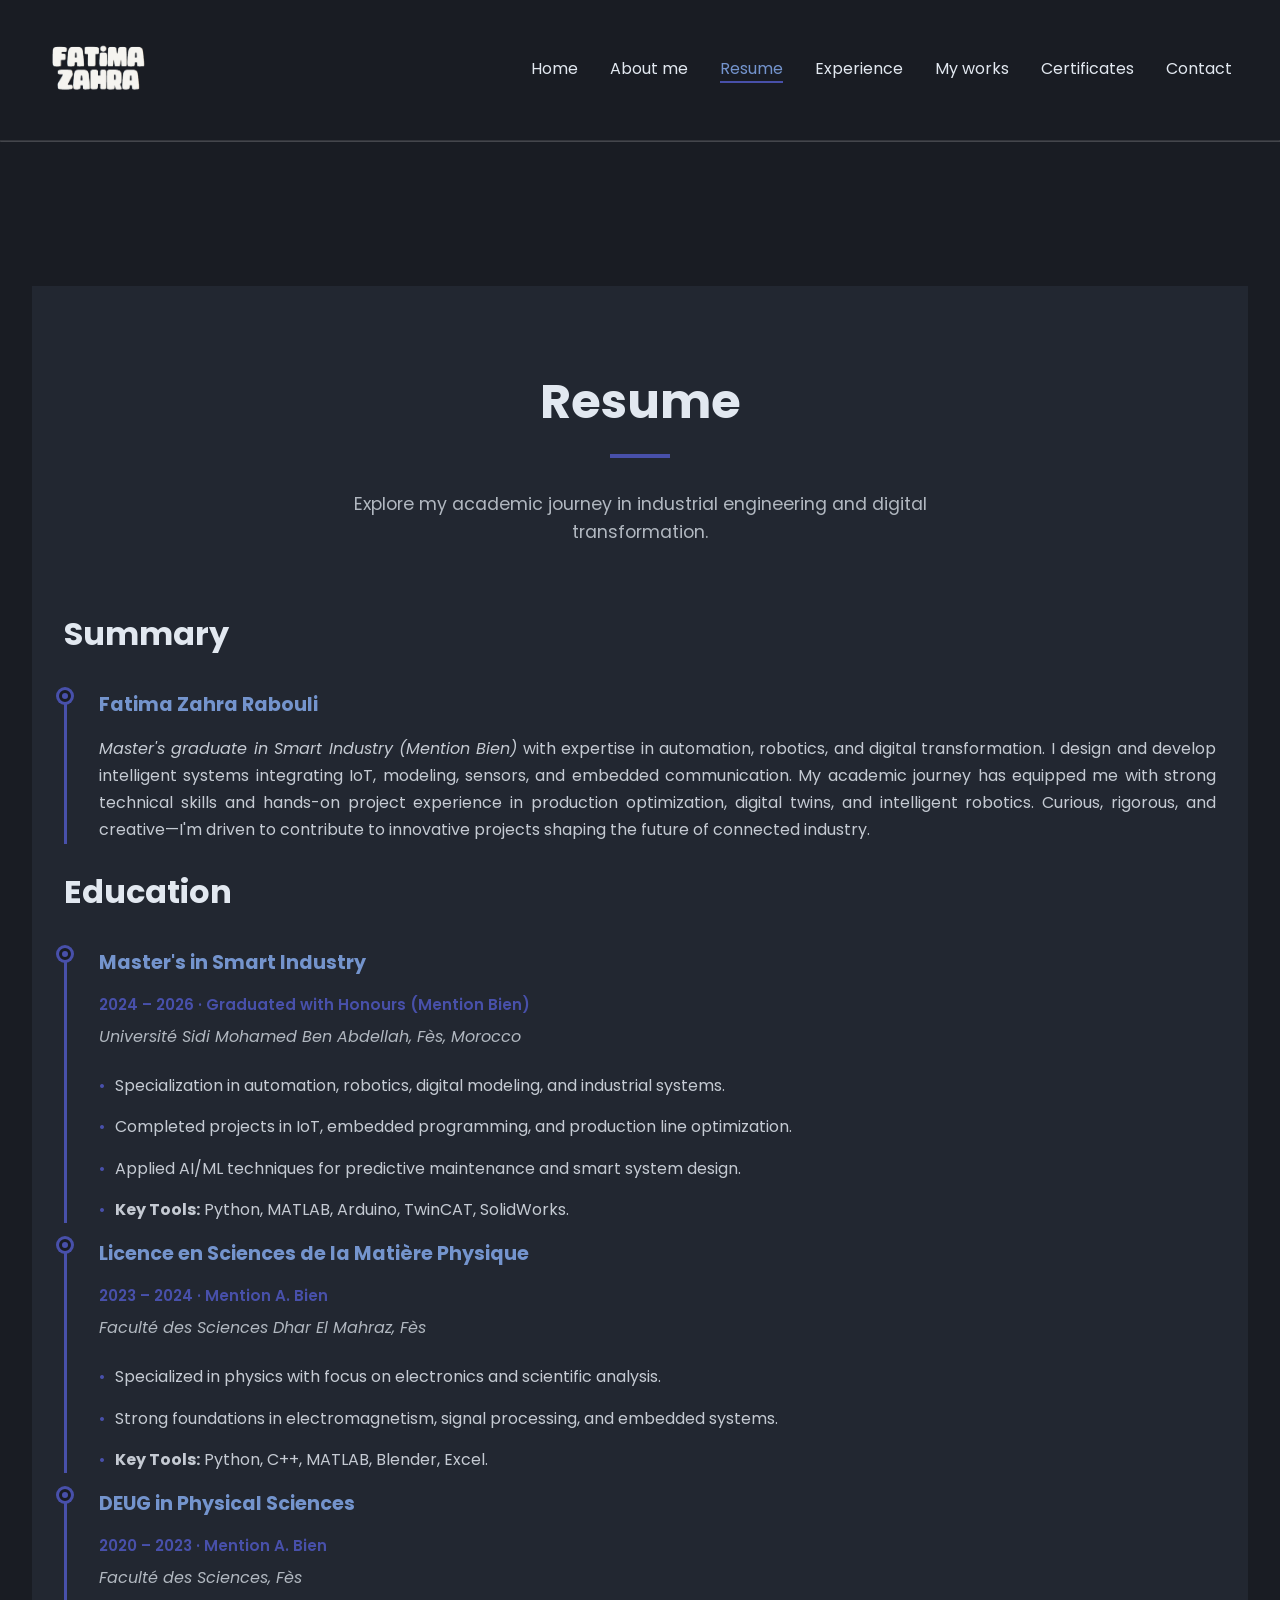
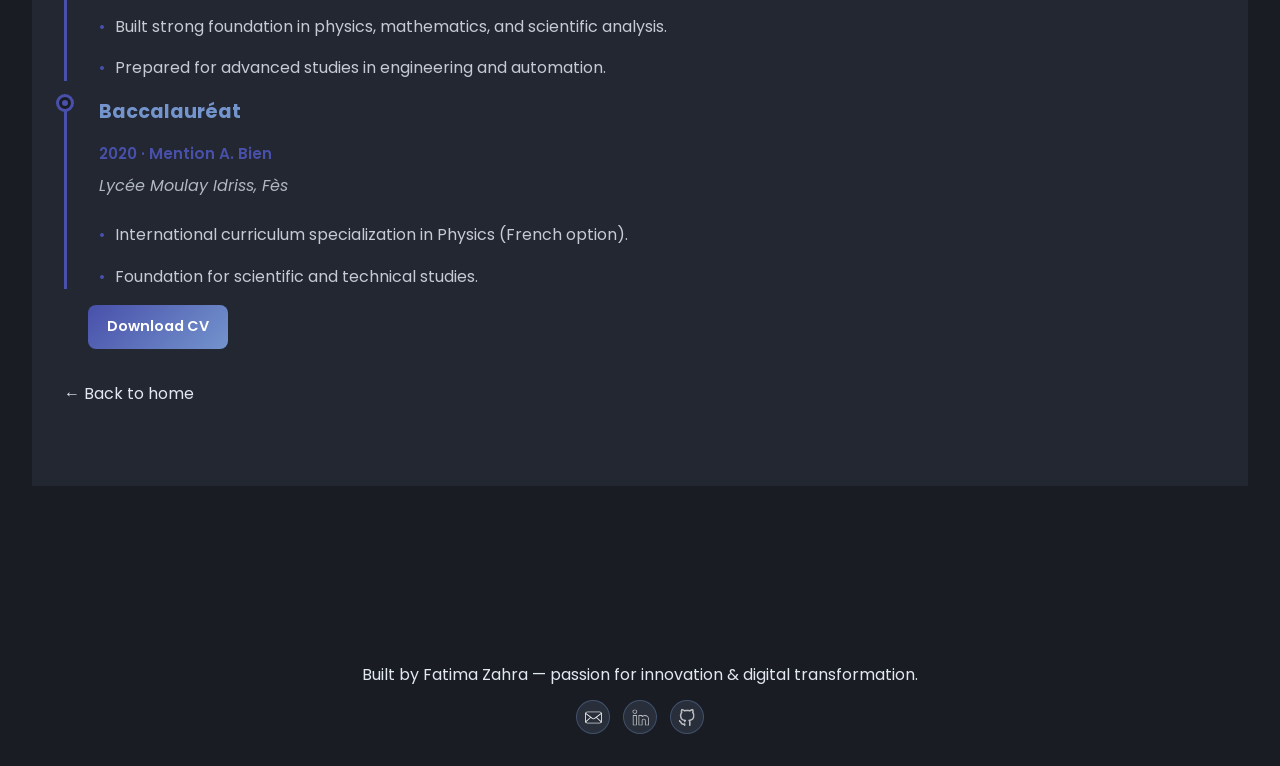
==== resume.html @ e909f7c2 "Ajout de nouvelles pages et images au portfolio" ====
<!DOCTYPE html>
<html lang="en"><head><meta charset="UTF-8"><meta name="viewport" content="width=device-width, initial-scale=1.0"><link rel="stylesheet" href="styles.css"><title>Resume | Fatima Zahra Rabouli</title></head>
<body><header><a href="index.html"><img src="assets/imgs/logo.png" alt="Fatimazahra logo" class="logo"></a><nav class="navigation"><ul><li><a href="index.html">Home</a></li><li><a href="about.html">About me</a></li><li><a href="resume.html" aria-current="page">Resume</a></li><li><a href="experience.html">Experience</a></li><li><a href="works.html">My works</a></li><li><a href="certificates.html">Certificates</a></li><li><a href="contact.html">Contact</a></li></ul></nav></header><hr>
<main class="page-main"><section class="resumeSection"><div class="resumeContainer"><div class="resumeHeader"><h1 class="resumeTitle">Resume</h1><div class="resumeLine"></div><p class="resumeDescription">Explore my academic journey in industrial engineering and digital transformation.</p></div><div class="summarySection"><h2 class="sectionTitle">Summary</h2><div class="summaryCard"><div class="timelineIcon"></div><div class="summaryContent"><h3 class="summaryName">Fatima Zahra Rabouli</h3><p class="summaryText"><em>Master's graduate in Smart Industry (Mention Bien)</em> with expertise in automation, robotics, and digital transformation. I design and develop intelligent systems integrating IoT, modeling, sensors, and embedded communication. My academic journey has equipped me with strong technical skills and hands-on project experience in production optimization, digital twins, and intelligent robotics. Curious, rigorous, and creative—I'm driven to contribute to innovative projects shaping the future of connected industry.</p></div></div></div><div class="educationSection"><h2 class="sectionTitle">Education</h2><div class="educationCard"><div class="timelineIcon"></div><div class="educationContent"><h3 class="educationTitle">Master's in Smart Industry</h3><div class="educationDate">2024 – 2026 · Graduated with Honours (Mention Bien)</div><div class="educationSchool">Université Sidi Mohamed Ben Abdellah, Fès, Morocco</div><ul class="educationDetails"><li>Specialization in automation, robotics, digital modeling, and industrial systems.</li><li>Completed projects in IoT, embedded programming, and production line optimization.</li><li>Applied AI/ML techniques for predictive maintenance and smart system design.</li><li><strong>Key Tools:</strong> Python, MATLAB, Arduino, TwinCAT, SolidWorks.</li></ul></div></div><div class="educationCard"><div class="timelineIcon"></div><div class="educationContent"><h3 class="educationTitle">Licence en Sciences de la Matière Physique</h3><div class="educationDate">2023 – 2024 · Mention A. Bien</div><div class="educationSchool">Faculté des Sciences Dhar El Mahraz, Fès</div><ul class="educationDetails"><li>Specialized in physics with focus on electronics and scientific analysis.</li><li>Strong foundations in electromagnetism, signal processing, and embedded systems.</li><li><strong>Key Tools:</strong> Python, C++, MATLAB, Blender, Excel.</li></ul></div></div><div class="educationCard"><div class="timelineIcon"></div><div class="educationContent"><h3 class="educationTitle">DEUG in Physical Sciences</h3><div class="educationDate">2020 – 2023 · Mention A. Bien</div><div class="educationSchool">Faculté des Sciences, Fès</div><ul class="educationDetails"><li>Built strong foundation in physics, mathematics, and scientific analysis.</li><li>Prepared for advanced studies in engineering and automation.</li></ul></div></div><div class="educationCard"><div class="timelineIcon"></div><div class="educationContent"><h3 class="educationTitle">Baccalauréat</h3><div class="educationDate">2020 · Mention A. Bien</div><div class="educationSchool">Lycée Moulay Idriss, Fès</div><ul class="educationDetails"><li>International curriculum specialization in Physics (French option).</li><li>Foundation for scientific and technical studies.</li></ul></div></div></div><p><a href="assets/Fatimazahrarabouli7.pdf" class="certificateLink" download>Download CV</a></p><a class="back-home" href="index.html">← Back to home</a></div></section></main><footer><p>Built by Fatima Zahra — passion for innovation &amp; digital transformation.</p><div class="footerContactLinks"><a href="mailto:fatimazahrarabouli@gmail.com" aria-label="Email"><img src="assets/svg/Email.svg" alt=""></a><a href="https://www.linkedin.com/in/fatima-zahra-rabouli" target="_blank" rel="noopener" aria-label="LinkedIn"><img src="assets/svg/linkedin.svg" alt=""></a><a href="https://github.com/fatimazahrarabouli-byte/" target="_blank" rel="noopener" aria-label="GitHub"><img src="assets/svg/github.svg" alt=""></a></div></footer></body></html>
---- styles.css ----
@import url("https://fonts.googleapis.com/css2?family=Poppins:wght@700&display=swap");

*{
  margin: 0;
  padding: 0; 
  box-sizing: border-box;
  scroll-behavior: smooth; 
  font-family:"Poppins", sans-serif ;
}

body{
    background-color: rgb(25, 28, 35);
}

.homePage .Myworks {
    display: none;
}

@keyframes fadeUp {
    from {
        opacity: 0;
        transform: translateY(28px);
    }
    to {
        opacity: 1;
        transform: translateY(0);
    }
}

@keyframes fadeIn {
    from {
        opacity: 0;
    }
    to {
        opacity: 1;
    }
}

@keyframes floatSoft {
    0%, 100% {
        transform: translateY(0);
    }
    50% {
        transform: translateY(-12px);
    }
}

@keyframes lineGrow {
    from {
        width: 0;
    }
    to {
        width: 60px;
    }
}

header{
    display: flex;
    justify-content: space-between;
    align-items: center;
    margin: 2rem auto;
    padding: 0 0.5rem;
    max-width: 1200px;
    animation: fadeIn 0.8s ease both;
}
.logo{
    width: 100px;      
  height: auto;
  display: block;
  margin: 0;  
}
.navigation ul{
    display: flex;
    list-style: none;
    gap: 2rem;
}

.navigation a{ 
    text-decoration: none;
    color: #e2e8f0;
    transition: color 0.3s ease, transform 0.3s ease;
    display: inline-block;
}

.navigation a:hover{ 
    color: rgb(139, 92, 246);
    transform: translateY(-3px);
}

hr { 
    opacity: 20%;
}

.hero {
    display: flex;
    justify-content: space-between;
    align-items: center;
    margin: 5rem auto;
    max-width: 1200px;
    animation: fadeUp 0.9s ease both;
}

.heroImg{
    width: 500px;
  height: auto;
  display: block;
  margin: auto;
  animation: floatSoft 4.5s ease-in-out infinite;
}

.heroSub{
    display: flex;
    flex-direction: column;
    gap: 0.5rem;
    animation: fadeUp 1s ease 0.15s both;
}

.welcomeMessage {
    margin-bottom: 0.35rem;
    color: #7494cd;
    font-size: 1rem;
    font-weight: 700;
    letter-spacing: 0.08em;
    text-transform: uppercase;
    animation: welcomeMorph 1.4s ease-out 0.35s both;
}

.name {
    font-size: 2rem;
    color: #e2e8f0;
}

.title{
    font-size: 3rem;
    color: #4850aa;
}

.heroBtns{
    display: flex;
    gap: 1rem;
    margin-top: 1.5rem;
}

.hireMe{
    background-color: #4850aa;
    color: #ffffff;
    border-radius: 24px;
    text-decoration: none;
    padding: 0.5rem 1.5rem;
    text-shadow: 0px 4px rgba(0, 0, 0, 0.5) ;
    transition: transform 0.3s ease, box-shadow 0.3s ease, background-color 0.3s ease;
}

.cv{
    background-color: rgba(71, 85, 105, 0.75);
    color: #e2e8f0;
    border-radius: 24px;
    text-decoration: none;
    padding: 0.5rem 1.5rem;
    text-shadow: 0px 4px rgba(0, 0, 0, 0.5) ;
    display: flex;
    align-items: center;
    gap: 0.5rem;
    backdrop-filter: blur(4px);
    transition: transform 0.3s ease, box-shadow 0.3s ease, background-color 0.3s ease;
}

.hireMe:hover,
.cv:hover {
    transform: translateY(-4px);
    box-shadow: 0 12px 24px rgba(72, 80, 170, 0.35);
}

.arrow {
  width: 150px; /* ajuste la largeur */
  height: auto; /* garde les proportions */
  animation: floatSoft 3.5s ease-in-out infinite;
}

.aboutMe{
    display: flex;
    justify-content: space-between;
    align-items: center;
    margin: 5rem auto;
    max-width: 1200px;
    gap: 10rem;
    animation: fadeUp 0.9s ease both;
}
.aboutMeImg{
    width: 500px;
  height: auto;
  display: block;
  margin: auto;
  animation: floatSoft 5s ease-in-out infinite;
}

.textContainer{
    display:flex;
    align-items: center;
    gap: 5px;
    font-size: 2rem;
}

.textTitle {
  display: flex;
  align-items: center;
  justify-content: flex-start; /* aligne à gauche */
  gap: 10px; /* espace entre l’icône et le texte */
  font-size: 2rem;
}

.light {
  width: 60px; /* taille de l’icône */
  height: auto;
  display: inline-block;
  margin: 0; /* supprime le centrage */
}

.aboutName{
    color: #e2e8f0;
}

.aboutTitle{
    color: #4850aa;
}

.aboutMePar{
    text-align: justify;
    color: rgba(226, 232, 240, 0.75);
}

.resumeSection {
    background-color: rgba(71, 85, 105, 0.2);
    padding: 5rem 2rem;
    margin: 5rem 0;
    display: flex;
    flex-direction: column;
    animation: fadeUp 0.9s ease both;
}

.resumeContainer {
    max-width: 1200px;
    margin: 0 auto;
}

.resumeHeader {
    text-align: center;
    margin-bottom: 4rem;
}

.resumeTitle {
    font-size: 3rem;
    color: #e2e8f0;
    margin-bottom: 1rem;
    font-weight: 700;
}

.resumeLine {
    width: 60px;
    height: 4px;
    background-color: #4850aa;
    margin: 0 auto 2rem auto;
    animation: lineGrow 0.8s ease 0.2s both;
}

.resumeDescription {
    color: rgba(226, 232, 240, 0.75);
    font-size: 1.1rem;
    max-width: 600px;
    margin: 0 auto;
    line-height: 1.6;
}

.resumeContent {
    .resumeContent {
    display: grid;
    grid-template-columns: 1fr; /* une seule colonne */
    gap: 3rem; /* espace vertical */
}

}

.sectionTitle {
    font-size: 2rem;
    color: #e2e8f0;
    margin-bottom: 2rem;
    font-weight: 700;
}

/* Summary Section */
.summaryCard, .experienceCard ,.educationCard{
    position: relative;
    padding-left: 2rem;
    border-left: 3px solid #4850aa;
    animation: fadeUp 0.8s ease both;
}

.timelineIcon {
    position: absolute;
    left: -8px;
    top: 0;
    width: 12px;
    height: 12px;
    background-color: #4850aa;
    border-radius: 50%;
    border: 3px solid rgb(25, 28, 35);
    box-shadow: 0 0 0 3px #4850aa;
    transition: transform 0.3s ease, box-shadow 0.3s ease;
}

.summaryCard:hover .timelineIcon,
.experienceCard:hover .timelineIcon,
.educationCard:hover .timelineIcon {
    transform: scale(1.2);
    box-shadow: 0 0 0 5px rgba(72, 80, 170, 0.45);
}

.summaryName {
    color: #7494cd;
    font-size: 1.2rem;
    font-weight: 700;
    margin-bottom: 1rem;
}

.summaryText {
    color: rgba(226, 232, 240, 0.85);
    line-height: 1.7;
    margin-bottom: 1.5rem;
    text-align: justify;
}



/* Education Section */
.educationDate,
.experienceDate {
    color: #4850aa;
    font-weight: 600;
    margin-bottom: 0.5rem;
    font-size: 0.95rem;
}
.educationTitle,
.experienceTitle {
     color: #7494cd;
    font-size: 1.2rem;
    font-weight: 700;
    margin-bottom: 1rem;
}
.educationSchool,
.experienceCompany,
.experienceRole {
    color: rgba(226, 232, 240, 0.75);
    font-style: italic;
    margin-bottom: 1.5rem;
}

.educationDetails,
.experienceDetails {
    list-style: none;
    padding: 0;
}

.educationDetails li,
.experienceDetails li {
    color: rgba(226, 232, 240, 0.85);
    margin-bottom: 1rem;
    line-height: 1.6;
    position: relative;
    padding-left: 1rem;
}

.educationDetails li::before,
.experienceDetails li::before {
    content: "•";
    color: #4850aa;
    position: absolute;
    left: 0;
}

@keyframes skillIconPulse {
    0%, 100% { transform: translateY(0) rotate(0deg); box-shadow: 0 0 0 rgba(116, 148, 205, 0); }
    50% { transform: translateY(-5px) rotate(5deg); box-shadow: 0 10px 20px rgba(116, 148, 205, 0.35); }
}

@keyframes welcomeMorph {
    0% { opacity: 0; transform: translateY(18px) scale(0.88); filter: blur(10px); letter-spacing: 0.35em; }
    65% { opacity: 1; transform: translateY(-2px) scale(1.03); filter: blur(0); }
    100% { opacity: 1; transform: translateY(0) scale(1); filter: blur(0); letter-spacing: 0.08em; }
}

.experienceDetailsButton {
    display: inline-flex;
    align-items: center;
    margin-top: 0.75rem;
    padding: 0.7rem 1.2rem;
    border-radius: 8px;
    color: #ffffff;
    background: linear-gradient(135deg, #4850aa, #7494cd);
    text-decoration: none;
    font-size: 0.9rem;
    font-weight: 600;
    transition: transform 0.3s ease, box-shadow 0.3s ease;
}

.experienceDetailsButton:hover {
    transform: translateY(-2px);
    box-shadow: 0 8px 16px rgba(72, 80, 170, 0.4);
}
.timelineIcon {
    position: absolute;
    left: -8px;
    top: 0;
    width: 12px;
    height: 12px;
    background-color: #4850aa;
    border-radius: 50%;
    border: 3px solid rgb(25, 28, 35);
    box-shadow: 0 0 0 3px #4850aa;
}



.appGallery {
    margin-top: 1.5rem;
}

.appGalleryTitle {
    color: #7494cd;
    font-size: 1rem;
    font-weight: 700;
    margin-bottom: 1rem;
    text-transform: uppercase;
    letter-spacing: 0.05em;
}

.appGalleryGrid {
    display: grid;
    grid-template-columns: repeat(auto-fit, minmax(180px, 1fr));
    gap: 1rem;
}

.experienceScreens {
    grid-template-columns: repeat(3, minmax(0, 1fr));
}

.appGalleryItem {
    margin: 0;
    background-color: rgba(15, 20, 30, 0.4);
    border: 1px solid rgba(72, 80, 170, 0.3);
    border-radius: 10px;
    overflow: hidden;
    transition: transform 0.3s ease, border-color 0.3s ease;
}

.appGalleryItem:hover {
    transform: translateY(-4px);
    border-color: #4850aa;
}

.appGalleryItem img {
    width: 100%;
    height: 140px;
    object-fit: cover;
    display: block;
    border-bottom: 1px solid rgba(72, 80, 170, 0.3);
}

.appGalleryItem figcaption {
    padding: 0.6rem 0.75rem;
    font-size: 0.8rem;
    color: rgba(226, 232, 240, 0.75);
    text-align: center;
}

.beforeAfter {
    margin-top: 2rem;
    padding-top: 1.5rem;
    border-top: 1px solid rgba(72, 80, 170, 0.3);
}

.beforeAfterStats {
    display: flex;
    align-items: center;
    gap: 1rem;
    margin-bottom: 1.25rem;
    flex-wrap: wrap;
}

.statCard {
    flex: 1;
    min-width: 160px;
    padding: 1rem 1.25rem;
    border-radius: 10px;
    display: flex;
    flex-direction: column;
    gap: 0.25rem;
}

.statBefore {
    background-color: rgba(200, 16, 46, 0.1);
    border: 1px solid rgba(200, 16, 46, 0.35);
}

.statAfter {
    background-color: rgba(15, 110, 86, 0.12);
    border: 1px solid rgba(15, 110, 86, 0.4);
}

.statLabel {
    font-size: 0.75rem;
    text-transform: uppercase;
    letter-spacing: 0.05em;
    color: rgba(226, 232, 240, 0.6);
}

.statValue {
    font-size: 1.6rem;
    font-weight: 700;
    color: #e2e8f0;
}

.statSub {
    font-size: 0.8rem;
    color: rgba(226, 232, 240, 0.7);
}

.statArrow {
    font-size: 1.5rem;
    color: #4850aa;
    font-weight: 700;
}

.beforeAfterGrid {
    display: grid;
    grid-template-columns: repeat(auto-fit, minmax(260px, 1fr));
    gap: 1rem;
    margin-bottom: 1.25rem;
}

.beforeAfterItem {
    margin: 0;
    background-color: rgba(15, 20, 30, 0.4);
    border: 1px solid rgba(72, 80, 170, 0.3);
    border-radius: 10px;
    overflow: hidden;
}

.beforeAfterItem img {
    width: 100%;
    height: auto;
    display: block;
    border-bottom: 1px solid rgba(72, 80, 170, 0.3);
    background-color: #fdf6d8;
}

.beforeAfterItem figcaption {
    padding: 0.6rem 0.75rem;
    font-size: 0.8rem;
    color: rgba(226, 232, 240, 0.75);
    text-align: center;
}

.contacteME{
    display: flex;
    flex-direction: column;
    align-items: center;
    justify-content: space-around;
    gap: 2rem;
    margin: 2rem auto;
    max-width: 1200px;
    animation: fadeUp 0.9s ease both;
}

.contactTitle{
    display: flex;
    align-items: center;
    justify-content: center;
    gap: 5px;
    margin-bottom: 10px;
    font-size: 2rem;
}

.Contact{
    display: flex;
    align-items: center;
    justify-content: center;
    margin-right: 5rem;
    gap :20rem;
}

.Contact h3, .Contact a{
    color: #e2e8f0;
    text-decoration: none;
}

.mailAndPhone{
    display: flex;
    align-items: center;
    justify-content: center;
    gap: 5px;
}

.socialMedia{
    display: flex;
    align-items: center;
    justify-content: center;
    gap :3rem;
}

.socialMedia a{
    display: flex;
    align-items: center;
    justify-content: center;
    border-radius: 50px;
    background-color: rgba(71, 85, 105, 0.5);
    backdrop-filter: blur(4px);
    padding: 1rem ;
    transition: transform 0.3s ease, background-color 0.3s ease, box-shadow 0.3s ease;
}

.socialMedia a:hover {
    transform: translateY(-5px) scale(1.05);
    background-color: rgba(72, 80, 170, 0.7);
    box-shadow: 0 12px 24px rgba(72, 80, 170, 0.3);
}

.socialMedia img{
    width: 24px;
    height: 24px;
}

.contactForm {
    width: min(560px, 100%);
    display: flex;
    flex-direction: column;
    gap: 0.8rem;
    margin: 1.5rem auto 0;
    padding: 2rem;
    border: 1px solid rgba(116, 148, 205, 0.3);
    border-radius: 14px;
    background: rgba(15, 20, 30, 0.45);
}

.contactForm h2 {
    color: #e2e8f0;
    font-size: 1.35rem;
}

.contactForm p,
.contactForm label {
    color: rgba(226, 232, 240, 0.78);
    font-size: 0.9rem;
}

.contactForm label {
    margin-bottom: -0.45rem;
}

.contactForm input,
.contactForm textarea {
    width: 100%;
    padding: 0.85rem 0.95rem;
    border: 1px solid rgba(116, 148, 205, 0.3);
    border-radius: 8px;
    outline: none;
    resize: vertical;
    color: #e2e8f0;
    background: rgba(6, 9, 16, 0.65);
    font: inherit;
}

.contactForm input:focus,
.contactForm textarea:focus {
    border-color: #7494cd;
    box-shadow: 0 0 0 3px rgba(116, 148, 205, 0.16);
}

.contactForm button {
    margin-top: 0.35rem;
    padding: 0.85rem 1.2rem;
    border: 0;
    border-radius: 8px;
    color: #ffffff;
    background: linear-gradient(135deg, #4850aa, #7494cd);
    font: inherit;
    font-weight: 700;
    cursor: pointer;
    transition: transform 0.3s ease, box-shadow 0.3s ease;
}

.contactForm button:hover {
    transform: translateY(-2px);
    box-shadow: 0 8px 16px rgba(72, 80, 170, 0.4);
}

.formSuccess {
    display: none;
    margin: 0.25rem 0 0;
    color: #59d5bd !important;
    font-weight: 600;
    text-align: center;
}

.formSuccess.isVisible {
    display: block;
}

.skillsSection {
    padding-bottom: 3rem;
}

.skillsGrid {
    display: grid;
    grid-template-columns: repeat(3, minmax(0, 1fr));
    gap: 1.25rem;
}

.skillCard {
    min-height: 270px;
    padding: 1.6rem;
    border: 1px solid rgba(116, 148, 205, 0.32);
    border-radius: 16px;
    background: linear-gradient(145deg, rgba(71, 85, 105, 0.34), rgba(20, 24, 36, 0.9));
    transition: transform 0.3s ease, box-shadow 0.3s ease, border-color 0.3s ease;
}

.skillCard:hover {
    transform: translateY(-7px);
    border-color: #7494cd;
    box-shadow: 0 18px 38px rgba(14, 22, 51, 0.48);
}

.skillIcon {
    display: grid;
    width: 48px;
    height: 48px;
    place-items: center;
    margin-bottom: 1rem;
    border-radius: 12px;
    color: #ffffff;
    background: linear-gradient(135deg, #4850aa, #7494cd);
    font-size: 1.35rem;
    font-weight: 700;
    animation: skillIconPulse 2.6s ease-in-out infinite;
}

.skillCard:nth-child(2) .skillIcon { animation-delay: 0.2s; }
.skillCard:nth-child(3) .skillIcon { animation-delay: 0.4s; }
.skillCard:nth-child(4) .skillIcon { animation-delay: 0.6s; }
.skillCard:nth-child(5) .skillIcon { animation-delay: 0.8s; }
.skillCard:nth-child(6) .skillIcon { animation-delay: 1s; }

.skillCard h2 {
    margin-bottom: 0.55rem;
    color: #e2e8f0;
    font-size: 1.2rem;
}

.skillCard p {
    min-height: 44px;
    margin-bottom: 1rem;
    color: rgba(226, 232, 240, 0.72);
    font-size: 0.85rem;
    line-height: 1.55;
}

.skillTags {
    display: flex;
    flex-wrap: wrap;
    gap: 0.45rem;
}

.skillTags span {
    padding: 0.3rem 0.6rem;
    border: 1px solid rgba(116, 148, 205, 0.32);
    border-radius: 999px;
    color: #d8e2f1;
    background: rgba(72, 80, 170, 0.2);
    font-size: 0.75rem;
}

.languageStrip {
    display: flex;
    align-items: center;
    justify-content: center;
    flex-wrap: wrap;
    gap: 0.7rem;
    margin-top: 2rem;
    padding: 1rem 1.25rem;
    border: 1px solid rgba(116, 148, 205, 0.3);
    border-radius: 12px;
    color: #e2e8f0;
    background: rgba(15, 20, 30, 0.45);
}

.languageStrip span { color: #7494cd; font-weight: 700; }
.languageStrip small { color: rgba(226, 232, 240, 0.65); margin-right: 0.65rem; }

@media (max-width: 900px) {
    .skillsGrid { grid-template-columns: repeat(2, minmax(0, 1fr)); }
}

@media (max-width: 600px) {
    .skillsGrid { grid-template-columns: 1fr; }
}

footer{
    color: #e2e8f0;
    padding: 2rem;
    text-align: center;
}

.footerContactLinks {
    display: flex;
    justify-content: center;
    gap: 0.8rem;
    margin-top: 0.85rem;
}

.footerContactLinks a {
    display: grid;
    width: 34px;
    height: 34px;
    place-items: center;
    border: 1px solid rgba(116, 148, 205, 0.34);
    border-radius: 50%;
    background: rgba(71, 85, 105, 0.35);
    transition: transform 0.25s ease, background 0.25s ease;
}

.footerContactLinks a:hover {
    transform: translateY(-3px);
    background: rgba(72, 80, 170, 0.8);
}

.footerContactLinks img {
    width: 17px;
    height: 17px;
}

/* Keeps the contact-icon treatment visible on older page footers too. */
footer:not(:has(.footerContactLinks))::after {
    content: "✉  ·  in  ·  ◉";
    display: block;
    margin-top: 0.85rem;
    color: #7494cd;
    font-weight: 700;
    letter-spacing: 0.15em;
}



img {
    max-width: 100%;
    height: auto;
}

@media (max-width: 900px) {
    header {
        flex-wrap: wrap;
        justify-content: center;
        gap: 1rem;
        text-align: center;
    }

    .navigation ul {
        gap: 1.2rem;
        flex-wrap: wrap;
        justify-content: center;
    }

    .hero {
        flex-direction: column-reverse;
        text-align: center;
        margin: 3rem auto;
        gap: 2rem;
    }

    .heroImg {
        width: 380px;
    }

    .heroSub {
        align-items: center;
    }

    .heroBtns {
        justify-content: center;
        flex-wrap: wrap;
    }

    .aboutMe {
        flex-direction: column-reverse;
        gap: 2rem;
        text-align: center;
    }

    .aboutMeImg {
        width: 380px;
    }

    .textTitle {
        justify-content: center;
    }

    .resumeSection {
        padding: 3rem 1.5rem;
    }

    .experienceCard,
    .educationCard,
    .summaryCard {
        padding-left: 1.5rem;
    }

    .appGalleryGrid {
        grid-template-columns: repeat(auto-fit, minmax(140px, 1fr));
    }

    .beforeAfterGrid {
        grid-template-columns: 1fr;
    }

    .beforeAfterStats {
        flex-direction: column;
        align-items: stretch;
    }

    .statArrow {
        transform: rotate(90deg);
        text-align: center;
    }

    .Contact {
        flex-direction: column;
        gap: 1.5rem;
        margin-right: 0;
    }

    .socialMedia {
        gap: 1.5rem;
    }
}

    @media (max-width: 480px) {
    header {
        padding: 0.5rem;
    }
    
    .navigation ul {
        gap: 0.8rem;
        font-size: 0.9rem;
    }
    
    .navigation a {
        font-family: "Poppins", sans-serif;

    }
    .logo{
    width: 50px;      
  height: auto;
  display: block;
  margin: 0;  
}

    .hero{
        flex-direction: column;
        align-items: center;
        gap: 2rem;
    }
    .heroImg{
        width: 400px;
    }
    .name ,.title{
        justify-content: center;
        align-items: center;
        font-size: 2rem;
        text-align: center;
    }
    .hireMe{
        display: flex;
        justify-content: center;
        align-items: center;
        text-align: center;
    }
    .cv{
        display: flex;
        justify-content: center;
        align-items: center;
        text-align: center;
    }
    .heroBtns {
        display: flex;
        justify-content: center;     
        align-items: center;         
        gap: 1rem;
    }
    .aboutMe{
        flex-direction: column-reverse;
        align-items: center;
        gap: 2rem;
    }
    .aboutMePar {
       width: 70%; /* ou une autre valeur comme 50%, selon ton design */
       margin: 0 auto; /* centre horizontalement */
       font-size: 0.9rem; /* réduit la taille du texte */
       text-align: justify;
       color: rgba(226, 232, 240, 0.75);
    }
    .textContainer {
        margin: 0rem 1rem; 
        gap: 0.5rem;       
    }

    .aboutName,.aboutTitle{
    font-size: 2rem;
    }

  .textTitle {
   
    display: flex;
  justify-content: center;
  align-items: center; /* Si tu veux aussi centrer verticalement */
  text-align: center;  /* Pour le texte */

  }

    .light{
    width: 60px;
    }
.aboutMeImg{
    width: 400px;
}


.resumeContent {
        grid-template-columns: 1fr;
        gap: 3rem;
    }
    
    .resumeTitle {
        font-size: 2.5rem;
    }
    
    .sectionTitle {
        font-size: 1.8rem;
    }
    
    .resumeSection {
        padding: 3rem 1rem;
    }
.contacteME{
    margin: 10rem 5rem;
    gap: 2rem;
}

.Contact{
    flex-direction: column;
    gap: 1rem;
    margin-right: 0;
}

.appGallery,
.beforeAfter {
    margin-top: 1rem;
}

.appGalleryGrid {
    grid-template-columns: repeat(2, 1fr);
    gap: 0.6rem;
}

.appGalleryItem img {
    height: 100px;
}

.appGalleryTitle {
    font-size: 0.85rem;
}

.statValue {
    font-size: 1.3rem;
}
}
/* NOUVELLE SECTION PROJECTS AMÉLIORÉE */
.Myworks {
    padding: 5rem 2rem;
    margin: 5rem 0;
    background: linear-gradient(135deg, rgba(71, 85, 105, 0.1) 0%, rgba(72, 80, 170, 0.1) 100%);
}

.worksContainer{
    max-width: 1200px;
    margin: 0 auto;
}

.ProjectTitle{
    display: flex;
    align-items: center;
    justify-content: center;
    gap: 10px;
    font-size: 2.5rem;
    margin-bottom: 3rem;
    animation: fadeUp 0.8s ease both;
}

.projects-grid {
    display: grid;
    grid-template-columns: repeat(auto-fit, minmax(350px, 1fr));
    gap: 2rem;
    list-style: none;
    padding: 0;
}

.project-card {
    background: linear-gradient(145deg, rgba(71, 85, 105, 0.3), rgba(30, 35, 45, 0.8));
    border-radius: 20px;
    overflow: hidden;
    transition: all 0.3s ease;
    border: 1px solid rgba(72, 80, 170, 0.2);
    backdrop-filter: blur(10px);
    animation: fadeUp 0.75s ease both;
}

.project-card:nth-child(2) { animation-delay: 0.08s; }
.project-card:nth-child(3) { animation-delay: 0.16s; }
.project-card:nth-child(4) { animation-delay: 0.24s; }
.project-card:nth-child(5) { animation-delay: 0.32s; }
.project-card:nth-child(6) { animation-delay: 0.4s; }
.project-card:nth-child(7) { animation-delay: 0.48s; }
.project-card:nth-child(8) { animation-delay: 0.56s; }
.project-card:nth-child(9) { animation-delay: 0.64s; }
.project-card:nth-child(10) { animation-delay: 0.72s; }
.project-card:nth-child(11) { animation-delay: 0.8s; }
.project-card:nth-child(12) { animation-delay: 0.88s; }

.project-card:hover {
    transform: translateY(-10px);
    box-shadow: 0 20px 40px rgba(72, 80, 170, 0.3);
    border-color: rgba(72, 80, 170, 0.5);
}

.project-image {
    width: 100%;
    height: 200px;
    object-fit: cover;
    transition: transform 0.3s ease;
}

.project-card:hover .project-image {
    transform: scale(1.05);
}

.project-info {
    padding: 1.5rem;
}

.project-title {
    color: #7494cd;
    font-size: 1.3rem;
    font-weight: 700;
    margin-bottom: 0.8rem;
}

.project-description {
    color: rgba(226, 232, 240, 0.85);
    font-size: 0.9rem;
    line-height: 1.6;
    margin-bottom: 1.2rem;
}

.project-technologies {
    display: flex;
    flex-wrap: wrap;
    gap: 0.5rem;
    margin-bottom: 1.5rem;
}

.tech-tag {
    background: rgba(72, 80, 170, 0.3);
    color: #e2e8f0;
    padding: 0.3rem 0.8rem;
    border-radius: 15px;
    font-size: 0.8rem;
    border: 1px solid rgba(72, 80, 170, 0.5);
}

.project-links {
    display: flex;
    gap: 1rem;
}

.project-link {
    display: inline-flex;
    align-items: center;
    gap: 0.5rem;
    padding: 0.6rem 1.2rem;
    border-radius: 25px;
    text-decoration: none;
    font-size: 0.9rem;
    transition: all 0.3s ease;
    font-weight: 600;
}

.btn-primary {
    background: linear-gradient(135deg, #4850aa, #7494cd);
    color: white;
    border: 2px solid transparent;
}

.btn-primary:hover {
    transform: translateY(-2px);
    box-shadow: 0 8px 16px rgba(72, 80, 170, 0.4);
}

.btn-primary:disabled {
    cursor: default;
    opacity: 0.82;
}

.btn-primary:disabled:hover {
    transform: none;
    box-shadow: none;
}

.btn-secondary {
    background: transparent;
    color: #e2e8f0;
    border: 2px solid rgba(226, 232, 240, 0.3);
}

.btn-secondary:hover {
    background: rgba(226, 232, 240, 0.1);
    border-color: rgba(226, 232, 240, 0.6);
}

.certificatesSection {
    padding: 5rem 2rem;
    margin: 5rem 0;
    animation: fadeUp 0.9s ease both;
}

.certificatesContainer {
    max-width: 1200px;
    margin: 0 auto;
}

.certificatesTitle {
    display: flex;
    align-items: center;
    justify-content: center;
    gap: 10px;
    font-size: 2.5rem;
    margin-bottom: 3rem;
    animation: fadeUp 0.8s ease both;
}

.certificatesGrid {
    display: grid;
    grid-template-columns: repeat(auto-fit, minmax(290px, 1fr));
    gap: 2.5rem;
}

.experienceScreens .appGalleryItem img {
    height: 220px;
    object-fit: contain;
    background: #ffffff;
    filter: brightness(1.06) contrast(1.04);
}

.imageZoomTrigger {
    display: block;
    width: 100%;
    padding: 0;
    border: 0;
    background: none;
    cursor: zoom-in;
}

.imageLightbox {
    position: fixed;
    z-index: 1000;
    inset: 0;
    display: none;
    align-items: center;
    justify-content: center;
    padding: 2rem;
    background: rgba(4, 9, 24, 0.88);
    cursor: zoom-out;
}

.imageLightbox.isOpen {
    display: flex;
}

.imageLightbox img {
    max-width: min(1100px, 92vw);
    max-height: 85vh;
    object-fit: contain;
    background: #ffffff;
    border-radius: 10px;
    box-shadow: 0 20px 50px rgba(0, 0, 0, 0.5);
}

.imageLightboxClose {
    position: absolute;
    top: 1rem;
    right: 1.25rem;
    width: 2.75rem;
    height: 2.75rem;
    border: 0;
    border-radius: 50%;
    color: #ffffff;
    background: rgba(255, 255, 255, 0.18);
    font-size: 2rem;
    line-height: 1;
    cursor: pointer;
}

.professionalComparison {
    gap: 1.5rem;
}

.professionalComparison .beforeAfterItem {
    background: linear-gradient(180deg, #ffffff 0%, #edf1f8 100%);
    border: 1px solid rgba(116, 148, 205, 0.45);
    box-shadow: 0 14px 30px rgba(4, 9, 24, 0.26);
}

.professionalComparison .beforeAfterItem img {
    width: 100%;
    height: 430px;
    object-fit: contain;
    object-position: center;
    background: #ffffff;
}

.professionalComparison .beforeAfterItem figcaption {
    min-height: 76px;
    color: #263449;
    font-size: 0.9rem;
    line-height: 1.5;
}

.cardComparison .beforeAfterItem img {
    height: 340px;
    object-fit: contain;
    background: #ffffff;
}

@media (max-width: 700px) {
    .professionalComparison .beforeAfterItem img { height: 340px; }
    .experienceScreens { grid-template-columns: 1fr; }
    .experienceScreens .appGalleryItem img { height: 250px; }
    .cardComparison .beforeAfterItem img { height: 280px; }
}

.certificateCard {
    display: flex;
    flex-direction: column;
    overflow: hidden;
    background: linear-gradient(160deg, rgba(37, 45, 65, 0.95), rgba(19, 23, 34, 0.97));
    border: 1px solid rgba(116, 148, 205, 0.3);
    border-radius: 16px;
    padding: 0 0 1.75rem;
    text-align: left;
    backdrop-filter: blur(10px);
    animation: fadeUp 0.75s ease both;
    transition: transform 0.3s ease, box-shadow 0.3s ease, border-color 0.3s ease;
}

.certificateCard:hover {
    transform: translateY(-8px);
    box-shadow: 0 24px 46px rgba(14, 22, 51, 0.6);
    border-color: #7494cd;
}

.certificateIcon {
    width: 56px;
    height: 56px;
    margin: 0 auto 1rem auto;
    border-radius: 50%;
    background-color: rgba(72, 80, 170, 0.25);
    color: #e2e8f0;
    display: flex;
    align-items: center;
    justify-content: center;
    font-size: 2rem;
    border: 1px solid rgba(72, 80, 170, 0.5);
}

.certificateTitle {
    color: #7494cd;
    font-size: 1.25rem;
    font-weight: 700;
    margin: 0 1.5rem 0.7rem;
}

.certificateDescription {
    color: rgba(226, 232, 240, 0.75);
    line-height: 1.6;
    font-size: 0.9rem;
    margin: 0 1.5rem 1.5rem;
}

.certificateLink {
    display: inline-flex;
    align-items: center;
    justify-content: center;
    width: fit-content;
    margin: auto 1.5rem 0;
    padding: 0.7rem 1.2rem;
    border-radius: 8px;
    text-decoration: none;
    font-size: 0.9rem;
    font-weight: 600;
    color: white;
    background: linear-gradient(135deg, #4850aa, #7494cd);
    transition: transform 0.3s ease, box-shadow 0.3s ease;
}

.certificateLink:hover {
    transform: translateY(-2px);
    box-shadow: 0 8px 16px rgba(72, 80, 170, 0.4);
}

@media (prefers-reduced-motion: reduce) {
    *,
    *::before,
    *::after {
        animation-duration: 0.01ms !important;
        animation-iteration-count: 1 !important;
        scroll-behavior: auto !important;
        transition-duration: 0.01ms !important;
    }
}

/* Media Queries pour la section Works */
@media (max-width: 1024px){
    .Myworks{
        padding: 0;
    }
    .worksContainer{
        padding: 5rem 0rem;
        gap: 3rem;
    }
    .ProjectTitle{
        margin-left: 1rem;
        justify-content: center;
    }
}

@media (max-width: 480px) {
    .Myworks{
        padding: 1.5rem 0.5rem;
        margin: 2rem 0;
    }
    
    .ProjectTitle {
        font-size: 1.5rem;
        margin-bottom: 1.5rem;
    }
    
    .projects-grid {
        gap: 0.8rem;
    }
    
    .project-image {
        height: 120px;
    }
    
    .project-info {
        padding: 0.8rem;
    }
    
    .project-title {
        font-size: 1rem;
    }
    
    .project-description {
        font-size: 0.8rem;
        line-height: 1.4;
    }
    
    .tech-tag {
        font-size: 0.7rem;
        padding: 0.15rem 0.5rem;
    }
    
    .project-link {
        padding: 0.4rem 0.8rem;
        font-size: 0.8rem;
    }
}

/* Animation 3D du personnage de la page d'accueil */
@keyframes characterFloat3D {
    0%, 100% { transform: translateY(0) rotateY(-5deg) rotateZ(-1deg); }
    50% { transform: translateY(-18px) rotateY(6deg) rotateZ(1deg); }
}

.heroVisual {
    position: relative;
    width: 500px;
    display: grid;
    place-items: center;
    perspective: 900px;
}

.heroVisual .heroImg {
    position: relative;
    z-index: 2;
    transform-style: preserve-3d;
    transform-origin: center bottom;
    filter: drop-shadow(0 20px 18px rgba(72, 80, 170, 0.3));
    animation: characterFloat3D 5.5s ease-in-out infinite;
}

@media (max-width: 900px) {
    .heroVisual { width: min(500px, 100%); }
}

@media (max-width: 480px) {
    .heroVisual .heroImg { animation-duration: 6.5s; }
}

.certificatePreview {
    width: 100%;
    height: 205px;
    object-fit: contain;
    object-position: center;
    border-radius: 0;
    margin-bottom: 1.5rem;
    padding: 0.65rem;
    background: #eef2f7;
    border: 0;
    border-bottom: 1px solid rgba(116, 148, 205, 0.35);
}

/* Pages indépendantes du portfolio */
.page-main {
    min-height: calc(100vh - 170px);
    padding: 4rem 2rem;
}

.page-container {
    max-width: 1200px;
    margin: 0 auto;
}

.page-heading {
    text-align: center;
    margin-bottom: 3rem;
}

.page-heading h1 {
    color: #e2e8f0;
    font-size: clamp(2.3rem, 6vw, 4rem);
    margin-bottom: 0.8rem;
}

.page-heading p {
    color: rgba(226, 232, 240, 0.75);
    max-width: 720px;
    margin: 0 auto;
    line-height: 1.7;
}

.navigation a[aria-current="page"] {
    color: #7494cd;
    border-bottom: 2px solid #4850aa;
}

.back-home {
    display: inline-flex;
    margin-top: 2rem;
    color: #e2e8f0;
    text-decoration: none;
}
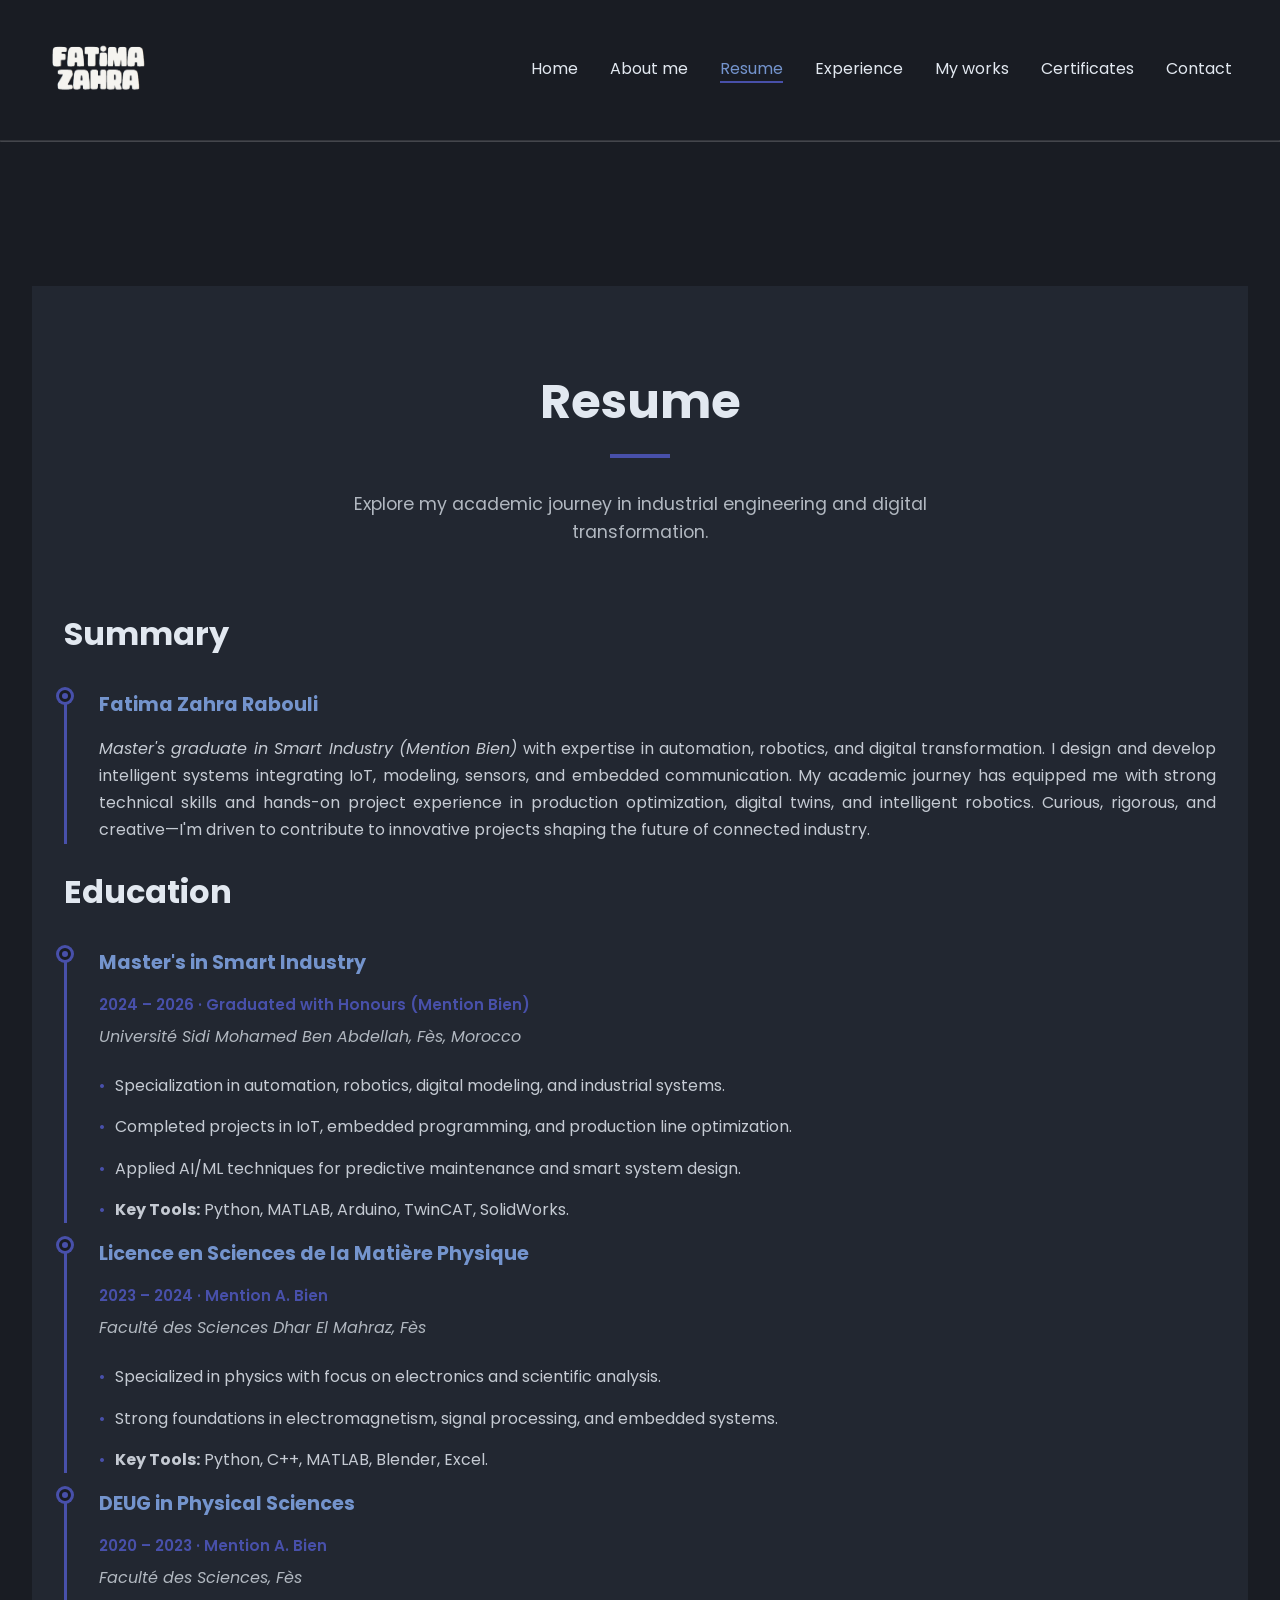
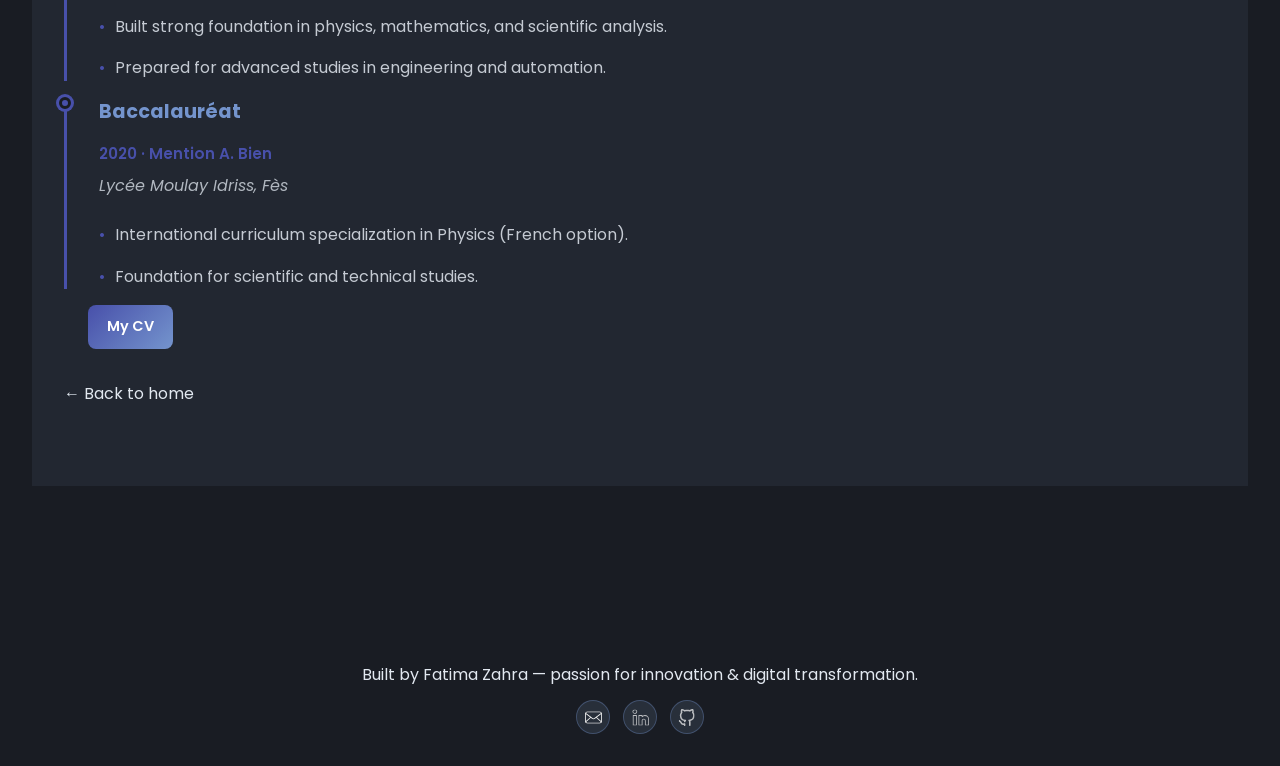
==== commit 45b65f44: "Update portfolio, CV and responsive design" ====
--- a/resume.html
+++ b/resume.html
@@ -1,4 +1,4 @@
 <!DOCTYPE html>
 <html lang="en"><head><meta charset="UTF-8"><meta name="viewport" content="width=device-width, initial-scale=1.0"><link rel="stylesheet" href="styles.css"><title>Resume | Fatima Zahra Rabouli</title></head>
 <body><header><a href="index.html"><img src="assets/imgs/logo.png" alt="Fatimazahra logo" class="logo"></a><nav class="navigation"><ul><li><a href="index.html">Home</a></li><li><a href="about.html">About me</a></li><li><a href="resume.html" aria-current="page">Resume</a></li><li><a href="experience.html">Experience</a></li><li><a href="works.html">My works</a></li><li><a href="certificates.html">Certificates</a></li><li><a href="contact.html">Contact</a></li></ul></nav></header><hr>
-<main class="page-main"><section class="resumeSection"><div class="resumeContainer"><div class="resumeHeader"><h1 class="resumeTitle">Resume</h1><div class="resumeLine"></div><p class="resumeDescription">Explore my academic journey in industrial engineering and digital transformation.</p></div><div class="summarySection"><h2 class="sectionTitle">Summary</h2><div class="summaryCard"><div class="timelineIcon"></div><div class="summaryContent"><h3 class="summaryName">Fatima Zahra Rabouli</h3><p class="summaryText"><em>Master's graduate in Smart Industry (Mention Bien)</em> with expertise in automation, robotics, and digital transformation. I design and develop intelligent systems integrating IoT, modeling, sensors, and embedded communication. My academic journey has equipped me with strong technical skills and hands-on project experience in production optimization, digital twins, and intelligent robotics. Curious, rigorous, and creative—I'm driven to contribute to innovative projects shaping the future of connected industry.</p></div></div></div><div class="educationSection"><h2 class="sectionTitle">Education</h2><div class="educationCard"><div class="timelineIcon"></div><div class="educationContent"><h3 class="educationTitle">Master's in Smart Industry</h3><div class="educationDate">2024 – 2026 · Graduated with Honours (Mention Bien)</div><div class="educationSchool">Université Sidi Mohamed Ben Abdellah, Fès, Morocco</div><ul class="educationDetails"><li>Specialization in automation, robotics, digital modeling, and industrial systems.</li><li>Completed projects in IoT, embedded programming, and production line optimization.</li><li>Applied AI/ML techniques for predictive maintenance and smart system design.</li><li><strong>Key Tools:</strong> Python, MATLAB, Arduino, TwinCAT, SolidWorks.</li></ul></div></div><div class="educationCard"><div class="timelineIcon"></div><div class="educationContent"><h3 class="educationTitle">Licence en Sciences de la Matière Physique</h3><div class="educationDate">2023 – 2024 · Mention A. Bien</div><div class="educationSchool">Faculté des Sciences Dhar El Mahraz, Fès</div><ul class="educationDetails"><li>Specialized in physics with focus on electronics and scientific analysis.</li><li>Strong foundations in electromagnetism, signal processing, and embedded systems.</li><li><strong>Key Tools:</strong> Python, C++, MATLAB, Blender, Excel.</li></ul></div></div><div class="educationCard"><div class="timelineIcon"></div><div class="educationContent"><h3 class="educationTitle">DEUG in Physical Sciences</h3><div class="educationDate">2020 – 2023 · Mention A. Bien</div><div class="educationSchool">Faculté des Sciences, Fès</div><ul class="educationDetails"><li>Built strong foundation in physics, mathematics, and scientific analysis.</li><li>Prepared for advanced studies in engineering and automation.</li></ul></div></div><div class="educationCard"><div class="timelineIcon"></div><div class="educationContent"><h3 class="educationTitle">Baccalauréat</h3><div class="educationDate">2020 · Mention A. Bien</div><div class="educationSchool">Lycée Moulay Idriss, Fès</div><ul class="educationDetails"><li>International curriculum specialization in Physics (French option).</li><li>Foundation for scientific and technical studies.</li></ul></div></div></div><p><a href="assets/Fatimazahrarabouli7.pdf" class="certificateLink" download>Download CV</a></p><a class="back-home" href="index.html">← Back to home</a></div></section></main><footer><p>Built by Fatima Zahra — passion for innovation &amp; digital transformation.</p><div class="footerContactLinks"><a href="mailto:fatimazahrarabouli@gmail.com" aria-label="Email"><img src="assets/svg/Email.svg" alt=""></a><a href="https://www.linkedin.com/in/fatima-zahra-rabouli" target="_blank" rel="noopener" aria-label="LinkedIn"><img src="assets/svg/linkedin.svg" alt=""></a><a href="https://github.com/fatimazahrarabouli-byte/" target="_blank" rel="noopener" aria-label="GitHub"><img src="assets/svg/github.svg" alt=""></a></div></footer></body></html>
+<main class="page-main"><section class="resumeSection"><div class="resumeContainer"><div class="resumeHeader"><h1 class="resumeTitle">Resume</h1><div class="resumeLine"></div><p class="resumeDescription">Explore my academic journey in industrial engineering and digital transformation.</p></div><div class="summarySection"><h2 class="sectionTitle">Summary</h2><div class="summaryCard"><div class="timelineIcon"></div><div class="summaryContent"><h3 class="summaryName">Fatima Zahra Rabouli</h3><p class="summaryText"><em>Master's graduate in Smart Industry (Mention Bien)</em> with expertise in automation, robotics, and digital transformation. I design and develop intelligent systems integrating IoT, modeling, sensors, and embedded communication. My academic journey has equipped me with strong technical skills and hands-on project experience in production optimization, digital twins, and intelligent robotics. Curious, rigorous, and creative—I'm driven to contribute to innovative projects shaping the future of connected industry.</p></div></div></div><div class="educationSection"><h2 class="sectionTitle">Education</h2><div class="educationCard"><div class="timelineIcon"></div><div class="educationContent"><h3 class="educationTitle">Master's in Smart Industry</h3><div class="educationDate">2024 – 2026 · Graduated with Honours (Mention Bien)</div><div class="educationSchool">Université Sidi Mohamed Ben Abdellah, Fès, Morocco</div><ul class="educationDetails"><li>Specialization in automation, robotics, digital modeling, and industrial systems.</li><li>Completed projects in IoT, embedded programming, and production line optimization.</li><li>Applied AI/ML techniques for predictive maintenance and smart system design.</li><li><strong>Key Tools:</strong> Python, MATLAB, Arduino, TwinCAT, SolidWorks.</li></ul></div></div><div class="educationCard"><div class="timelineIcon"></div><div class="educationContent"><h3 class="educationTitle">Licence en Sciences de la Matière Physique</h3><div class="educationDate">2023 – 2024 · Mention A. Bien</div><div class="educationSchool">Faculté des Sciences Dhar El Mahraz, Fès</div><ul class="educationDetails"><li>Specialized in physics with focus on electronics and scientific analysis.</li><li>Strong foundations in electromagnetism, signal processing, and embedded systems.</li><li><strong>Key Tools:</strong> Python, C++, MATLAB, Blender, Excel.</li></ul></div></div><div class="educationCard"><div class="timelineIcon"></div><div class="educationContent"><h3 class="educationTitle">DEUG in Physical Sciences</h3><div class="educationDate">2020 – 2023 · Mention A. Bien</div><div class="educationSchool">Faculté des Sciences, Fès</div><ul class="educationDetails"><li>Built strong foundation in physics, mathematics, and scientific analysis.</li><li>Prepared for advanced studies in engineering and automation.</li></ul></div></div><div class="educationCard"><div class="timelineIcon"></div><div class="educationContent"><h3 class="educationTitle">Baccalauréat</h3><div class="educationDate">2020 · Mention A. Bien</div><div class="educationSchool">Lycée Moulay Idriss, Fès</div><ul class="educationDetails"><li>International curriculum specialization in Physics (French option).</li><li>Foundation for scientific and technical studies.</li></ul></div></div></div><p><a href="assets/My cv.pdf" class="certificateLink" download>Download CV</a></p><a class="back-home" href="index.html">← Back to home</a></div></section></main><footer><p>Built by Fatima Zahra — passion for innovation &amp; digital transformation.</p><div class="footerContactLinks"><a href="mailto:fatimazahrarabouli@gmail.com" aria-label="Email"><img src="assets/svg/Email.svg" alt=""></a><a href="https://www.linkedin.com/in/fatima-zahra-rabouli" target="_blank" rel="noopener" aria-label="LinkedIn"><img src="assets/svg/linkedin.svg" alt=""></a><a href="https://github.com/fatimazahrarabouli-byte/" target="_blank" rel="noopener" aria-label="GitHub"><img src="assets/svg/github.svg" alt=""></a></div></footer></body></html>
--- a/styles.css
+++ b/styles.css
@@ -1424,6 +1424,16 @@
     box-shadow: 0 8px 16px rgba(72, 80, 170, 0.4);
 }
 
+/* Shared CV download label. */
+.certificateLink[download] {
+    font-size: 0;
+}
+
+.certificateLink[download]::after {
+    content: "My CV";
+    font-size: 0.9rem;
+}
+
 @media (prefers-reduced-motion: reduce) {
     *,
     *::before,
@@ -1462,6 +1472,7 @@
     }
     
     .projects-grid {
+        grid-template-columns: 1fr;
         gap: 0.8rem;
     }
     
@@ -1491,6 +1502,30 @@
         padding: 0.4rem 0.8rem;
         font-size: 0.8rem;
     }
+}
+
+/* Mobile safety: prevents horizontal overflow on small screens. */
+@media (max-width: 480px) {
+    body { overflow-x: hidden; }
+
+    .page-main { padding: 2.5rem 1rem; }
+
+    .heroImg,
+    .aboutMeImg,
+    .heroVisual { width: min(100%, 400px); }
+
+    .contacteME {
+        width: 100%;
+        margin: 3rem 0;
+        padding-inline: 1rem;
+    }
+
+    .aboutMePar { width: 100%; }
+    .navigation ul { width: 100%; }
+
+    .certificateCard,
+    .skillCard,
+    .project-card { min-width: 0; }
 }
 
 /* Animation 3D du personnage de la page d'accueil */
